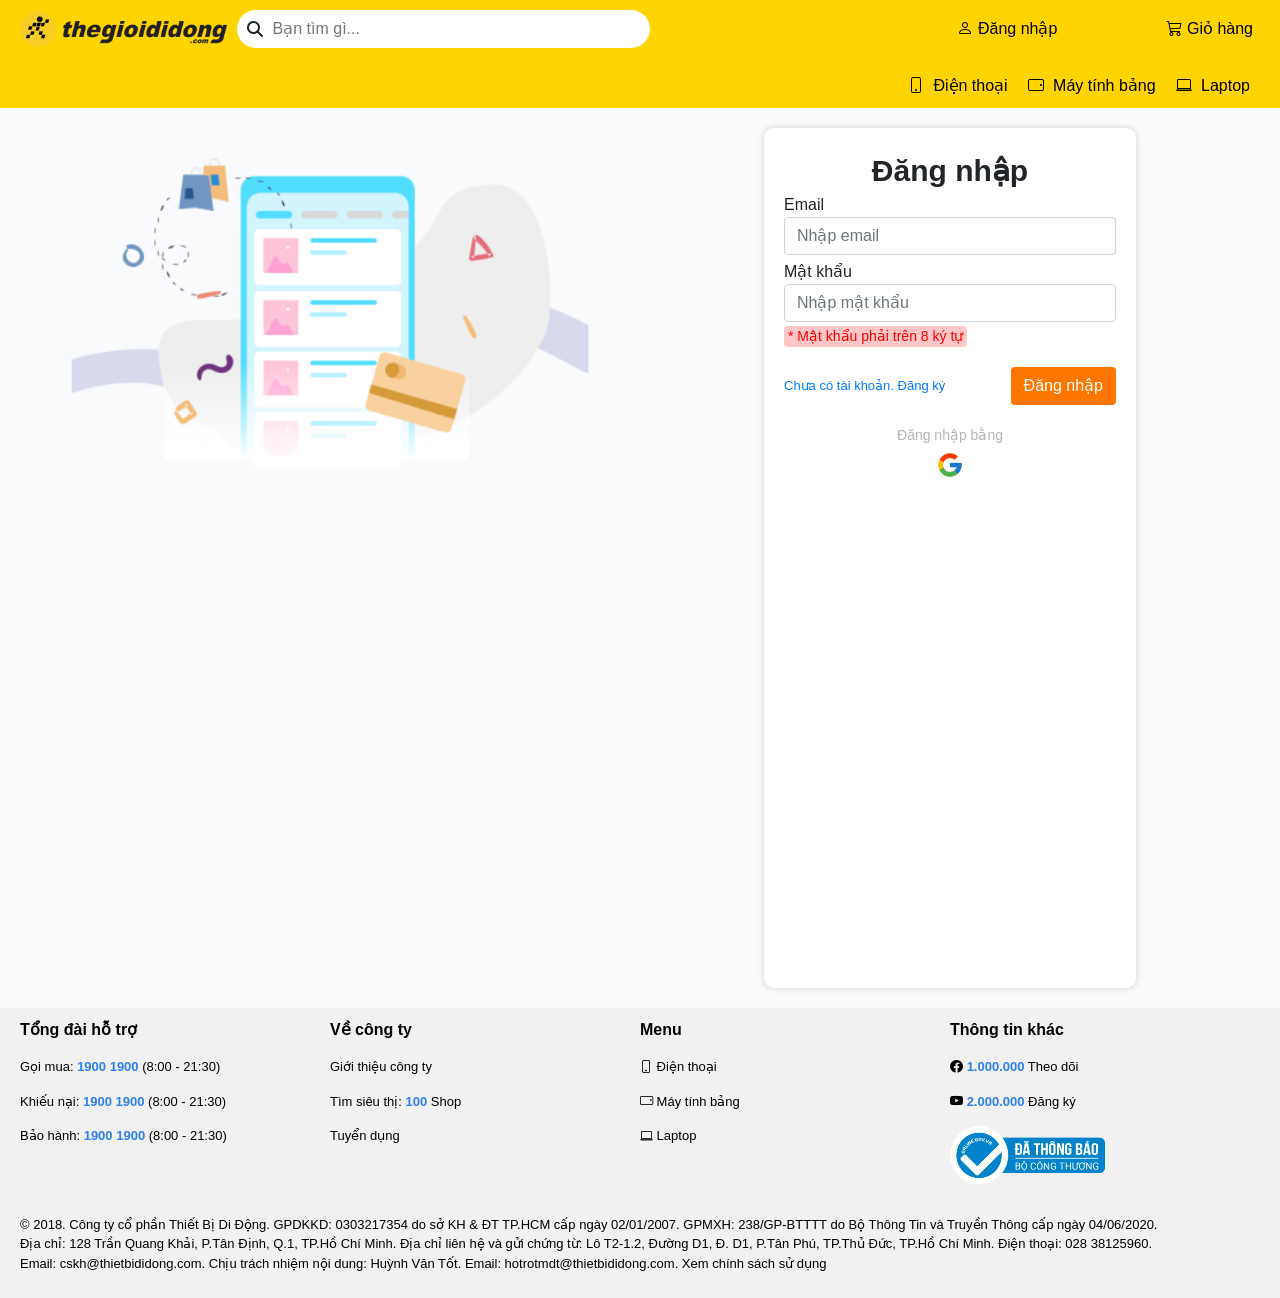
==== src/main/webapp/html/login.html @ 40ef984c "xong co ban phan giao dien web (chua phai la jsp, chi la html)" ====
<!DOCTYPE html>
<html lang="en">
<head>
    <meta charset="UTF-8">
    <title>Thietbididong.com - Đăng nhập/Đăng ký</title>

    <!-- thu vien jquery   -->
    <script type="text/javascript" src="../assets/js/jquery-3.7.1.min.js"></script>
    <script type="text/javascript" src="../assets/js/js_bootstrap4/bootstrap.min.js"></script>

    <!-- Favicons -->

    <!-- Google Fonts -->
    <link href="https://fonts.gstatic.com" rel="preconnect">
    <link href="https://fonts.googleapis.com/css?family=Open+Sans:300,300i,400,400i,600,600i,700,700i|Nunito:300,300i,400,400i,600,600i,700,700i|Poppins:300,300i,400,400i,500,500i,600,600i,700,700i" rel="stylesheet">

    <!--icon-->
    <link rel="stylesheet" href="../assets/fonts/fontawesome-free-6.4.0-web/css/all.min.css">
    <link rel="stylesheet" href="../assets/fonts/fonts-bootstrap/bootstrap-icons.min.css">

    <!-- Template Main CSS File -->
    <link rel="stylesheet" href="../assets/css/css_bootstrap4/bootstrap.min.css">

    <link href="../assets/css/base.css" rel="stylesheet">
    <link href="../assets/css/header.css" rel="stylesheet">
    <link href="../assets/css/footer.css" rel="stylesheet">

    <!-- css tu them   -->
    <link href="../assets/css/login.css" rel="stylesheet">

</head>
<body>
<div class="header pd10-20">
    <div class="header_top grid__row flex-roww">
        <a href="" class="logo grid-col-2 pd0">
            <img src="../assets/img/logo/Logo-The-Gioi-Di-Dong-MWG-B-H.webp" alt="" style="color:black;">
        </a>
        <div class="search-bar grid-col-4 ">
            <i class="fa-solid fa-magnifying-glass"></i>
            <input type="text" placeholder="Bạn tìm gì...">
        </div>
        <div class="user_part flex-roww grid-col-3">
            <a class="user flex-roww grid-col-6" href="#">
                <i class="bi bi-person"></i>
                <p>Đăng nhập</p>
            </a>
            <a class="cart flex-roww grid-col-6" href="#">
                <i class="bi bi-cart3"></i>
                <p>Giỏ hàng</p>
            </a>
        </div>
    </div>
    <div class="header_bottom grid__row">
        <ul class="main-menu flex-roww">
            <li>
                <a href=""><i class="bi bi-phone"></i>
                    Điện thoại</a>
            </li>
            <li>
                <a href=""><i class="bi bi-tablet-landscape"></i>
                    Máy tính bảng</a>
            </li>
            <li>
                <a href=""><i class="bi bi-laptop"></i>
                    Laptop</a>
            </li>
        </ul>
    </div>
</div>

<div class="content-container flex-roww">
    <div class="grid-col-6">
        <img src="../assets/img/banner/login.png" alt="" style="width: 100%;margin-top: 30px">
    </div>
    <div class="grid-col-6 flex-roww" style="justify-content: center;align-items: unset">
        <div class="sub-content form-container">
            <p style="font-size: 30px; font-weight: 700;text-align: center">Đăng nhập</p>
            <form action="" id="login-form" style="width: 100%">
                <div class="form-group">
                    <label for="email">Email</label>
                    <input type="email" class="form-control" id="email" name="email" aria-describedby="emailHelp" placeholder="Nhập email" required>
                </div>
                <div class="form-group">
                    <label for="pwd">Mật khẩu</label>
                    <input type="password" class="form-control" id="pwd" name="pwd" placeholder="Nhập mật khẩu" required>
                    <span class="pwd-error active">* Mật khẩu phải trên 8 ký tự</span>
                </div>
                <div class="flex-roww" style="justify-content: space-between;margin: 20px 0">
                    <a href="" style="font-size: 13px">Chưa có tài khoản. Đăng ký</a>
                    <button type="button" class="btn btn-login">Đăng nhập</button>
                </div>
                <p style="font-size: 14px; text-align: center;color:#b5b5b5">Đăng nhập bằng</p>
                <div class="flex-roww" style="justify-content: center; margin-top: 5px">
                    <div class="grid-col-1">

                        <a href=""><img src="../assets/img/icon/icons8-google-48.png" alt="" style="width: 100%"></a>
                    </div>
                </div>
            </form>

        </div>
    </div>
</div>
<div class="footer pd10-20">
    <div class="grid__row w100">
        <div class="grid-col-3">
            <p class="footer__title">Tổng đài hỗ trợ</p>
            <div class="footer__content">
                <p>Gọi mua: <span class="footer__detail">1900 1900</span> (8:00 - 21:30)</p>
                <p>Khiếu nại: <span class="footer__detail">1900 1900</span> (8:00 - 21:30)</p>
                <p>Bảo hành: <span class="footer__detail">1900 1900</span> (8:00 - 21:30)</p>
            </div>
        </div>
        <div class="grid-col-3">
            <p class="footer__title">Về công ty</p>
            <div class="footer__content">
                <a href="">Giới thiệu công ty</a>
                <a href="">Tìm siêu thị: <span class="footer__detail">100</span> Shop</a>
                <a href="">Tuyển dụng</a>
            </div>
        </div>
        <div class="grid-col-3">
            <p class="footer__title">Menu</p>
            <div class="footer__content">
                <a href=""><i class="bi bi-phone"></i>
                    Điện thoại</a>
                <a href=""><i class="bi bi-tablet-landscape"></i>
                    Máy tính bảng</a>
                <a href=""><i class="bi bi-laptop"></i>
                    Laptop</a>
            </div>
        </div>
        <div class="grid-col-3">
            <p class="footer__title">Thông tin khác</p>
            <div class="footer__content">
                <a href=""><i class="bi bi-facebook"></i>
                    <span class="footer__detail">1.000.000</span> Theo dõi</a>
                <a href=""><i class="bi bi-youtube"></i>
                    <span class="footer__detail">2.000.000</span> Đăng ký</a>
                <a href=""><img src="../assets/img/logo/logo-da-thong-bao-bo-cong-thuong.webp" alt=""></a>
            </div>
        </div>
    </div>
    <div class="grid__row footer__content">
        <p>© 2018. Công ty cổ phần Thiết Bị Di Động. GPDKKD: 0303217354 do sở KH & ĐT TP.HCM cấp ngày 02/01/2007. GPMXH: 238/GP-BTTTT do Bộ Thông Tin và Truyền Thông cấp ngày 04/06/2020.<br>
            Địa chỉ: 128 Trần Quang Khải, P.Tân Định, Q.1, TP.Hồ Chí Minh. Địa chỉ liên hệ và gửi chứng từ: Lô T2-1.2, Đường D1, Đ. D1, P.Tân Phú, TP.Thủ Đức, TP.Hồ Chí Minh. Điện thoại: 028 38125960.<br>
            Email: cskh@thietbididong.com. Chịu trách nhiệm nội dung: Huỳnh Văn Tốt. Email: hotrotmdt@thietbididong.com. Xem chính sách sử dụng</p>
    </div>


</div>
</body>
</html>
---- src/main/webapp/assets/css/base.css ----
:root {
    --primary-color: #00A6CF;
    --secondary-color: #C6CBFB;
    --bold-color: #2f80ed;
    --blue-super-light: #f1f8fe;

    --white-color: #fff;
    --black-color: #000;
    --text-color: #ccc;
    --text-color-2: #717171;
    --text-bold-color: #9e9e9e;


    --hover-color:  #fe9;

    --primary-bg-color: rgb(255, 212, 0);
    --content-bg-color: #fff;
    --base-bg-color: #F9FAFB;
    --second-bg-color: rgba(228, 228, 228, 0.89);
    --dark-bg-color: #323232;
    --light-bg-color: #f1f1f1;

}

* {
    box-sizing: inherit;
    margin: 0;
    padding: 0;
}

html {
    font-family: 'Roboto', sans-serif;
    box-sizing: border-box;
}

button, input, optgroup, select, textarea {
    margin: unset;
    font-family: unset;
    font-size: unset;
    line-height: unset;
}

dl, ol, ul,
p {
    margin: 0;

}

.middle {
    display: flex;
    justify-content: center;
    align-items: center;
}

/* grids*/
.grid {
    min-width: 1200px;
    max-width: 100%;
    margin: 0 auto;
    /* height: 100%; */
}

.grid__full-width {
    width: 100%;
}

.grid__row {
    display: flex;
    flex-wrap: wrap;
}

.grid-col-1 {
    width: 8.33%;
}

.grid-col-2 {
    width: 16.66%;
}

.grid-col-2_4 {
    width: 20%;
}

.grid-col-3 {
    width: 25%;
}

.grid-col-3_6 {
    width: 30%;
}

.grid-col-4 {
    width: 33.33%;
}

.grid-col-5 {
    width: 41.67%;
}

.grid-col-6 {
    width: 50%;
}

.grid-col-7 {
    width: 58.33%;
}

.grid-col-8 {
    width: 66.67%;
}

.grid-col-9 {
    width:75%;
}

.grid-col-10 {
    width: 83.33%;
}

.grid-col-11 {
    width: 91.67%;
}

.grid-col-12 {
    width: 100%;
}
/* end grids */

/* common margins*/
.m0 {
    margin: 0;
}

.mt10 {
    margin-top: 10px;
}

.mtb-5px {
    margin: 5px 0;
}
/* end common margins*/

/* common paddings*/
.pd0 {
    padding: 0;
}

.pd10-20 {
    padding: 10px 20px;
}
/* end common paddings*/

/* separate bar */
.separate-vertical {
    /*height: 90%;*/
    border: 1px solid var(--primary-color);
    text-align: center;
}

.seperate-horizontal-90 {
    width: 90%;
    border: 1px solid var(--text-bold-color);
    text-align: center;
}

.separate-vertical-ad {
    /*height: 90%;*/
    /*border: 1px solid var(--primary-color-ad);*/
    text-align: center;
}

.seperate-horizontal-ad {
    width: 100%;
    /*border: 1px solid var(--primary-color-ad);*/
    text-align: center;
}

.seperate-horizontal-90-ad {
    width: 90%;
    /*border: 1px solid var(--primary-color-ad);*/
    text-align: center;
}
/* end separate bar */

/* flex */
.flex-roww {
    display: flex;
    flex-direction: row;
    align-items: center;
}

.flex-coll {
    display: flex;
    flex-direction: column;
    align-items: center;

}
/* end flex */

/* modal */
/*.modal {*/
/*    position: fixed;*/
/*    top: 0;*/
/*    bottom: 0;*/
/*    left: 0;*/
/*    right: 0;*/
/*    z-index: 2;*/
/*    animation: modalFadeIn ease 0.49s;*/
/*}*/


/*@keyframes modalFadeIn {*/
/*    from {*/
/*        opacity: 0;*/
/*        transform: translateY(-140px);*/
/*    }*/

/*    to {*/
/*        opacity: 1;*/
/*        transform: translateY(0);*/
/*    }*/

/*}*/

/*.modal.active {*/
/*    display: flex;*/
/*}*/

/*.modal__overlay {*/
/*    position: absolute;*/
/*    width: 100%;*/
/*    height: 100%;*/
/*    background-color: rgba(0, 0, 0, 0.3);*/
/*    display: flex;*/
/*    justify-content: center;*/
/*    align-items: center;*/

/*}*/
/* end modal*/

/* search bar*/
.search-bar {
    border-radius: 20px;
    display: flex;
    align-items: center;
    padding: 7px 10px;
    background-color: white;
}

.search-bar input {
    margin-left: 10px;
    width: 100%;
    border: none;
    outline: none;
    background-color: white;
}

.search-bar:hover {
    cursor: pointer;
}

.search-bar:focus-within {
    /*border: 2px solid var(--hover-color);*/
    outline: 2px solid var(--hover-color); /* Tạo viền khi focus */
    outline-offset: 3px;
    /*box-shadow: 2px 4px 10px var(--hover-color); !* Bóng đổ *!*/
}
/* end search bar*/

/* content container */
.content-container {
    min-height: 100vh;
    background-color: var(--base-bg-color);
    padding: 20px 20px;
}
/* end content container */
---- src/main/webapp/assets/css/header.css ----
.header {
    width: 100%;
    /*height: 95px;*/
    background-color: var(--primary-bg-color);
    position: relative;
}

.header_top {
    width: 100%;
    position: fixed;
    top: 0;
    left: 0;
    right: 0;
    padding: 10px 20px;
    background-color: var(--primary-bg-color);
    z-index: 1;
}

.header_top .logo img{
    width: 100%;
}

.search-bar {
    margin-left: 10px;
}

.user_part {
    margin-left: auto;
    justify-content: space-between;
}

.user,
.cart {
    text-decoration: none;
    color: black;
    width: fit-content;
    padding: 7px;

}

.user:hover,
.cart:hover {
    cursor: pointer;
    background-color: var(--hover-color);
    border-radius: 25px;
    text-decoration: none;
    color: black;
}

.user p,
.cart p {
    margin-left: 5px;
}

.header_bottom {
    margin-top: 64px;
    width: 100%;

}

.main-menu {
    list-style-type: none;
    margin-left: auto;
}

.main-menu li {

}

.main-menu li a {
    text-decoration: none;
    color: black;
    padding: 10px;
}

.main-menu li a:hover {
    background-color: var(--hover-color);
    border-radius: 10px;

}

.main-menu li a i {
    margin-right: 5px;
}

.user {
    position: relative;
}



.sub-menu {
    position: absolute;
    top: 40px;
    left: 0;
    list-style: none;
    width: 120px;
    background-color:  var(--hover-color);
    border-radius: 10px;
    box-shadow:  0 0 6px 6px rgb(179 179 179 / 30%);
    display: none;
}

.sub-menu::after {
    content: "";
    position: absolute;
    top: -20px;
    left: 0;
    width: 120px;
    height: 22px;
}

.user:hover .sub-menu { display: block; }

.sub-menu li {
    padding: 4px 10px;
}

.sub-menu li a {
    color: var(--text-color-2)
}

.sub-menu li:hover {
    background-color:  var(--primary-bg-color);
}

.sub-menu li:first-child {
    border-top-right-radius: 10px;
    border-top-left-radius: 10px;
}

.sub-menu li:last-child {
    border-bottom-right-radius: 10px;
    border-bottom-left-radius: 10px;
}

.sub-menu li a:hover {
    list-style-type: unset;
}

/* update info */
.show-flex-col {
    display: flex;
    flex-direction: column;
}

.show-flex-row {
    display: flex;
    justify-content: space-between;
    align-items: center;
}


.error {
    color: red;
    background-color: rgba(255, 0, 0, 0.22);
    padding: 7px 20px;
    margin: 4px;
    border-radius: 4px;
    font-size: 10px;
    width: fit-content;
    display: none;
}

.errorWrongPwd {
    color: red;
    background-color: rgba(255, 0,0, 0.22);
    padding: 7px 20px;
    margin: 4px;
    border-radius: 4px;
    font-size: 10px;
    width: fit-content;
    display: none;
}

.errorWrongPwd.active,
.successful.active,
.error.active {
    display: block;
}

.successful {
    color: green;
    background-color: rgba(57, 203, 85, 0.22);
    padding: 7px 20px;
    margin: 4px;
    border-radius: 4px;
    font-size: 10px;
    width: fit-content;
    display: none;

}
---- src/main/webapp/assets/css/footer.css ----
.footer {
    width: 100%;
    background-color: var(--light-bg-color);
    margin-top: auto;
}

.footer__title {
    color: black;
    font-weight: 700;
}

.footer__content {
    color: black;
    font-size: 13px;
}

.footer__content p {
    margin: 15px 0;
}

.footer__content a {
    text-decoration: none;
    color: black;
    display: block;
    margin: 15px 0;
}

.footer__content a:hover {
    color: var(--bold-color);
}

.footer__detail {
    font-weight: 600;
    color: var(--bold-color);
}

.footer__detail:hover {
    cursor: pointer;
}

.phone-number:hover {
    cursor: pointer;
}

.footer__content img {
    width: 50%;
}
---- src/main/webapp/assets/css/login.css ----
.content-container {
    background-color: var(--base-bg-color);
    padding: 20px 20px;
    align-items: unset;
}

.sub-content {
    width: 100%;
    padding: 15px;
    background-color: var(--content-bg-color);
    margin-top: 15px;
    border-radius: 10px;
    box-shadow:  0 0 4px 2px rgb(179 179 179 / 30%);
}

.form-container {
    margin-top: 0px;
    width: 60%;
    padding: 20px;
}

.pwd-error {
    color: red;
    padding: 0 4px;
    width: fit-content;
    border-radius: 4px;
    margin: 4px 0;
    font-size: 14px;
    background-color: rgba(255, 0, 0, 0.22);
    display: none;
}

.pwd-error.active {
    display: block;
}

.form-group {
    margin-bottom: 5px;
}

.form-group label {
    margin-bottom: 0;
}

.form-group input:focus {
    box-shadow:  1px 0 5px 3px #ffc1073b;
    border-color: #fc7600;
}

.btn-login {
    background-color: #fc7600;
    color: white;
}

.btn-buy:hover {
    box-shadow:  0 0 4px 2px rgb(179 179 179 / 30%);
}
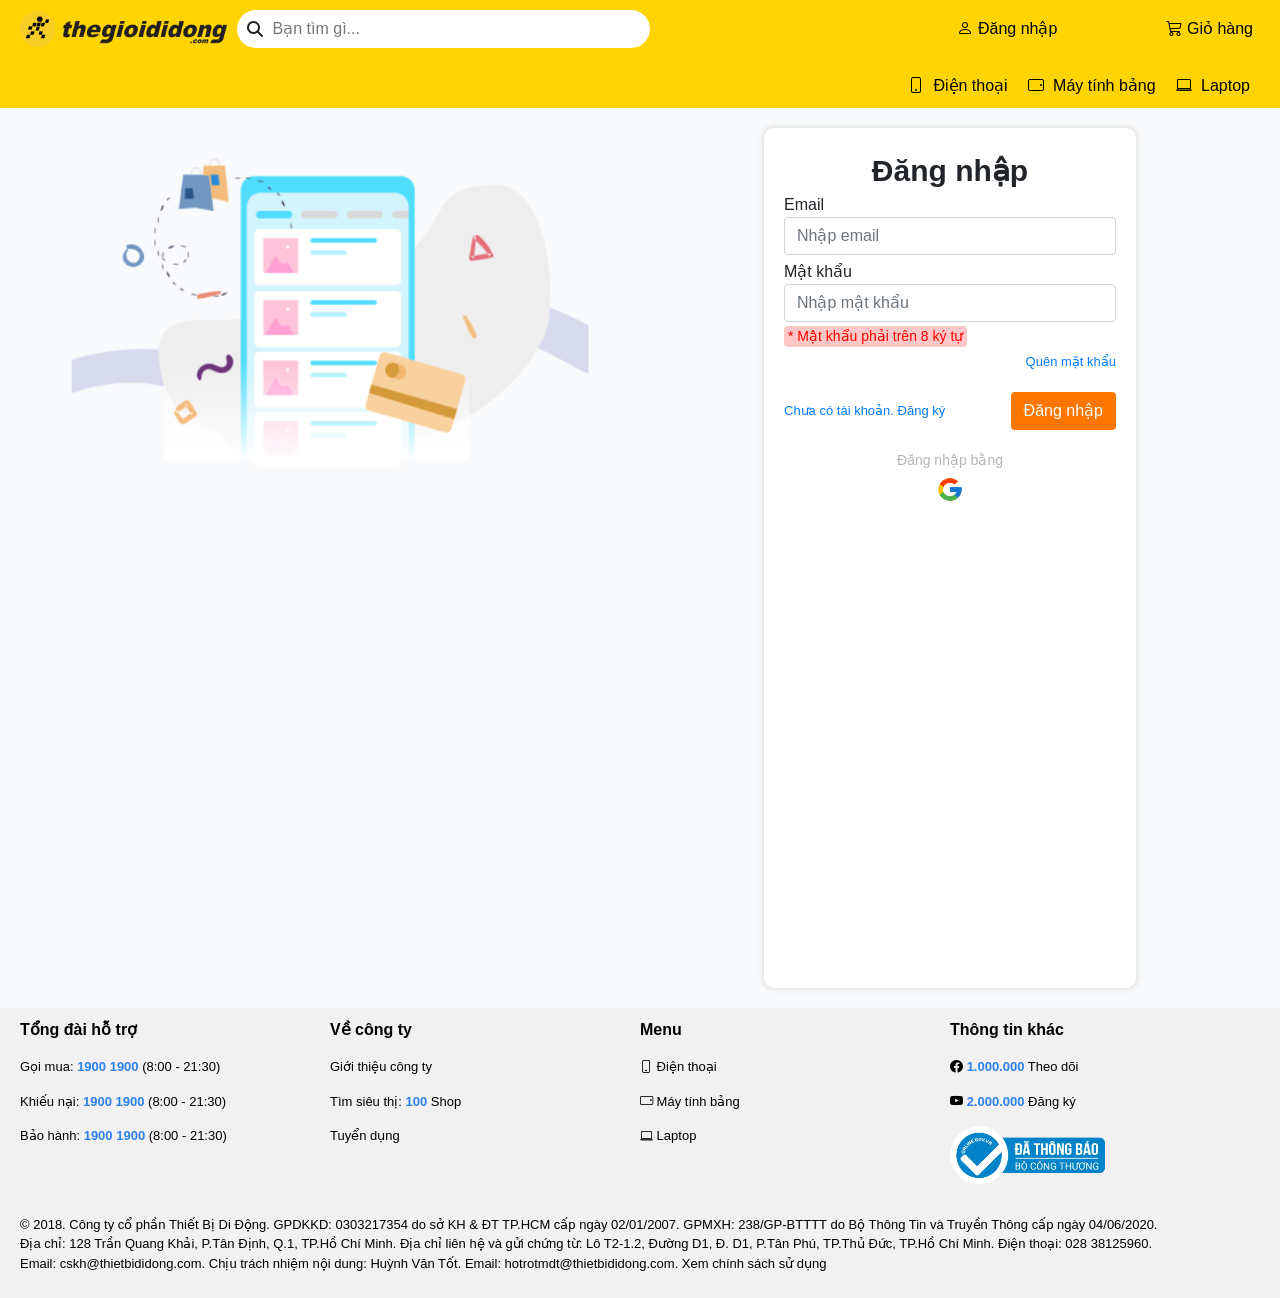
==== commit a2927426: "xong trang san pham, quan ly san pham, dang nhap, gio hang" ====
--- a/src/main/webapp/html/login.html
+++ b/src/main/webapp/html/login.html
@@ -85,6 +85,7 @@
                     <input type="password" class="form-control" id="pwd" name="pwd" placeholder="Nhập mật khẩu" required>
                     <span class="pwd-error active">* Mật khẩu phải trên 8 ký tự</span>
                 </div>
+                <div class="flex-roww" style="justify-content: right;"><a href="" style="font-size: 13px;">Quên mật khẩu</a></div>
                 <div class="flex-roww" style="justify-content: space-between;margin: 20px 0">
                     <a href="" style="font-size: 13px">Chưa có tài khoản. Đăng ký</a>
                     <button type="button" class="btn btn-login">Đăng nhập</button>
--- a/src/main/webapp/assets/css/base.css
+++ b/src/main/webapp/assets/css/base.css
@@ -12,6 +12,7 @@
 
 
     --hover-color:  #fe9;
+
 
     --primary-bg-color: rgb(255, 212, 0);
     --content-bg-color: #fff;
@@ -19,6 +20,7 @@
     --second-bg-color: rgba(228, 228, 228, 0.89);
     --dark-bg-color: #323232;
     --light-bg-color: #f1f1f1;
+    --transparent-yellow-color: rgba(255, 238, 153, 0.51);
 
 }
 
@@ -151,34 +153,11 @@
 /* end common paddings*/
 
 /* separate bar */
-.separate-vertical {
-    /*height: 90%;*/
-    border: 1px solid var(--primary-color);
-    text-align: center;
-}
-
 .seperate-horizontal-90 {
     width: 90%;
     border: 1px solid var(--text-bold-color);
     text-align: center;
-}
-
-.separate-vertical-ad {
-    /*height: 90%;*/
-    /*border: 1px solid var(--primary-color-ad);*/
-    text-align: center;
-}
-
-.seperate-horizontal-ad {
-    width: 100%;
-    /*border: 1px solid var(--primary-color-ad);*/
-    text-align: center;
-}
-
-.seperate-horizontal-90-ad {
-    width: 90%;
-    /*border: 1px solid var(--primary-color-ad);*/
-    text-align: center;
+    margin: 0 auto;
 }
 /* end separate bar */
 
@@ -196,47 +175,6 @@
 
 }
 /* end flex */
-
-/* modal */
-/*.modal {*/
-/*    position: fixed;*/
-/*    top: 0;*/
-/*    bottom: 0;*/
-/*    left: 0;*/
-/*    right: 0;*/
-/*    z-index: 2;*/
-/*    animation: modalFadeIn ease 0.49s;*/
-/*}*/
-
-
-/*@keyframes modalFadeIn {*/
-/*    from {*/
-/*        opacity: 0;*/
-/*        transform: translateY(-140px);*/
-/*    }*/
-
-/*    to {*/
-/*        opacity: 1;*/
-/*        transform: translateY(0);*/
-/*    }*/
-
-/*}*/
-
-/*.modal.active {*/
-/*    display: flex;*/
-/*}*/
-
-/*.modal__overlay {*/
-/*    position: absolute;*/
-/*    width: 100%;*/
-/*    height: 100%;*/
-/*    background-color: rgba(0, 0, 0, 0.3);*/
-/*    display: flex;*/
-/*    justify-content: center;*/
-/*    align-items: center;*/
-
-/*}*/
-/* end modal*/
 
 /* search bar*/
 .search-bar {
@@ -260,10 +198,8 @@
 }
 
 .search-bar:focus-within {
-    /*border: 2px solid var(--hover-color);*/
     outline: 2px solid var(--hover-color); /* Tạo viền khi focus */
     outline-offset: 3px;
-    /*box-shadow: 2px 4px 10px var(--hover-color); !* Bóng đổ *!*/
 }
 /* end search bar*/
 
--- a/src/main/webapp/assets/css/header.css
+++ b/src/main/webapp/assets/css/header.css
@@ -52,6 +52,16 @@
     margin-left: 5px;
 }
 
+.user p a {
+    text-decoration: none;
+    color: black;
+}
+
+.user p a:hover {
+    text-decoration: none;
+    color: black;
+}
+
 .header_bottom {
     margin-top: 64px;
     width: 100%;
@@ -139,54 +149,210 @@
 }
 
 /* update info */
-.show-flex-col {
-    display: flex;
-    flex-direction: column;
-}
-
-.show-flex-row {
-    display: flex;
-    justify-content: space-between;
-    align-items: center;
-}
-
-
-.error {
+#modal-container .sub-content {
+    width: 100%;
+    padding: 15px;
+    background-color: var(--content-bg-color);
+    margin-top: 15px;
+    border-radius: 10px;
+    box-shadow:  0 0 4px 2px rgb(179 179 179 / 30%);
+}
+
+#modal-container .modall {
+    position: fixed;
+    top: 0;
+    bottom: 0;
+    right: 0;
+    left: 0;
+    background-color: rgba(182, 182, 182, 0.91);
+    z-index: 3;
+    display: none;
+    animation: modalFadeIn ease 0.49s;
+    height: 100vh;
+}
+
+#modal-container .overlay {
+    position: fixed;
+    top:0;
+    right:0;
+    left:0;
+    bottom:0;
+    background-color: rgba(204, 204, 204, 0.6);
+    z-index: 1;
+    display: none;
+    animation: modalFadeIn ease 0.49s;
+
+}
+
+#modal-container .modall-content {
+    position: absolute;
+    top: 40%;
+    left: 50%;
+    transform: translate(-50%, -50%);
+    padding: 15px;
+    border-radius: 10px;
+    height: 65%;
+    /*box-shadow:  0 0 4px 2px rgb(179 179 179 / 30%);*/
+}
+
+#modal-container .modall.active,
+#modal-container .overlay.active {
+    display: block;
+
+}
+
+@keyframes modalFadeIn {
+    from {
+        opacity: 0;
+        transform: translateY(-140px);
+    }
+    to {
+        opacity: 1;
+        transform: translateY(0);
+    }
+}
+
+#modal-container .update-container {
+    height: 85%;
+}
+
+#modal-container .address-item {
+    margin-top: 15px;
+}
+
+#modal-container .update-action i {
+    width: 25px;
+    height: 25px;
+    line-height: 25px;
+    text-align: center;
+    border-radius: 7px;
+    margin: 5px 0;
+}
+
+#modal-container .btn-edit {
+    color: var(--text-color-2);
+    background-color: var(--primary-bg-color);
+}
+
+#modal-container .btn-delete {
+    color: white;
+    background-color: red;
+}
+
+#modal-container {
+    height: 100%;
+}
+
+#modal-container .update-action i:hover {
+    opacity: 0.3;
+    cursor: pointer;
+    box-shadow:  0 0 4px 2px rgb(179 179 179 / 30%);
+}
+
+.address-item:hover {
+    background-color: var(--transparent-yellow-color);
+    cursor: pointer;
+}
+
+.address-item.active {
+    background-color: var(--transparent-yellow-color);
+}
+
+#address-container {
+    height: 100%;
+    overflow: auto;
+}
+
+#address-container::-webkit-scrollbar {
+    width: 2px;
+}
+
+#address-container::-webkit-scrollbar-thumb {
+    background-color: var(--text-color);
+    border-radius: 10px;
+}
+
+#address-container::-webkit-scrollbar-thumb:hover {
+    background-color: #555;
+}
+
+#address-container::-webkit-scrollbar-track {
+    background: #f1f1f1;
+    border-radius: 10px;
+}
+
+#modal-container .modal-confirm {
+    position: absolute;
+    top: 40%;
+    left: 50%;
+    transform: translate(-50%, -50%);
+    width: 30%;
+    background-color: var(--hover-color);
+    display: none;
+}
+
+#modal-container .modal-confirm.active {
+    display: block;
+}
+
+.btn-confirm-delete {
+    color: white;
+    background-color: red;
+}
+
+.btn-confirm-delete:hover,
+.btn-third:hover,
+.btn-edit:hover {
+    opacity: 0.3;
+    box-shadow:  0 0 4px 2px rgb(179 179 179 / 30%);
+}
+
+/* info management */
+.info-item {
+    width: 100%;
+}
+
+.info-item p {
+    font-size: 15px;
+    margin: 10px 0;
+}
+
+.info-item span {
+    font-size: 17px;
+}
+
+#editInfoForm input {
+    margin-bottom: 10px;
+
+}
+
+/* pwd form */
+
+
+.pwd-error {
     color: red;
+    padding: 0 4px;
+    width: fit-content;
+    border-radius: 4px;
+    margin: 4px 0;
+    font-size: 14px;
     background-color: rgba(255, 0, 0, 0.22);
-    padding: 7px 20px;
-    margin: 4px;
-    border-radius: 4px;
-    font-size: 10px;
-    width: fit-content;
-    display: none;
-}
-
-.errorWrongPwd {
-    color: red;
-    background-color: rgba(255, 0,0, 0.22);
-    padding: 7px 20px;
-    margin: 4px;
-    border-radius: 4px;
-    font-size: 10px;
-    width: fit-content;
-    display: none;
-}
-
-.errorWrongPwd.active,
-.successful.active,
-.error.active {
-    display: block;
-}
-
-.successful {
-    color: green;
-    background-color: rgba(57, 203, 85, 0.22);
-    padding: 7px 20px;
-    margin: 4px;
-    border-radius: 4px;
-    font-size: 10px;
-    width: fit-content;
-    display: none;
-
-}+    display: none;
+}
+
+.pwd-error.active {
+    display: block;
+}
+
+#edit-pwd-form {
+    display: none;
+}
+
+#edit-pwd-form.active {
+    display: block;
+}
+
+.modal-login-require.active {
+    display: block;
+}
+
--- a/src/main/webapp/assets/css/login.css
+++ b/src/main/webapp/assets/css/login.css
@@ -14,11 +14,13 @@
 }
 
 .form-container {
-    margin-top: 0px;
-    width: 60%;
-    padding: 20px;
+    margin-top: 0 !important;
+    width: 60% !important;
+    padding: 20px !important;
 }
 
+.repwd-error,
+.email-error,
 .pwd-error {
     color: red;
     padding: 0 4px;
@@ -30,6 +32,8 @@
     display: none;
 }
 
+.repwd-error.active,
+.email-error.active,
 .pwd-error.active {
     display: block;
 }
@@ -54,4 +58,33 @@
 
 .btn-buy:hover {
     box-shadow:  0 0 4px 2px rgb(179 179 179 / 30%);
+}
+
+.btnShowPwd:focus-visible,
+.btnShowPwd {
+    background-color: #ffc1073b;
+    text-align: center;
+    border: none;
+}
+
+.btnShowPwd:hover {
+    background-color: #fc7600;
+    cursor: pointer;
+    border: none;
+}
+
+.btnShowPwd i {
+    display: block;
+    width: 37px;
+    height: 37px;
+    line-height: 37px;
+}
+
+
+.btrr0{
+    border-top-right-radius: 0
+}
+
+.bbrr0{
+    border-bottom-right-radius: 0
 }
